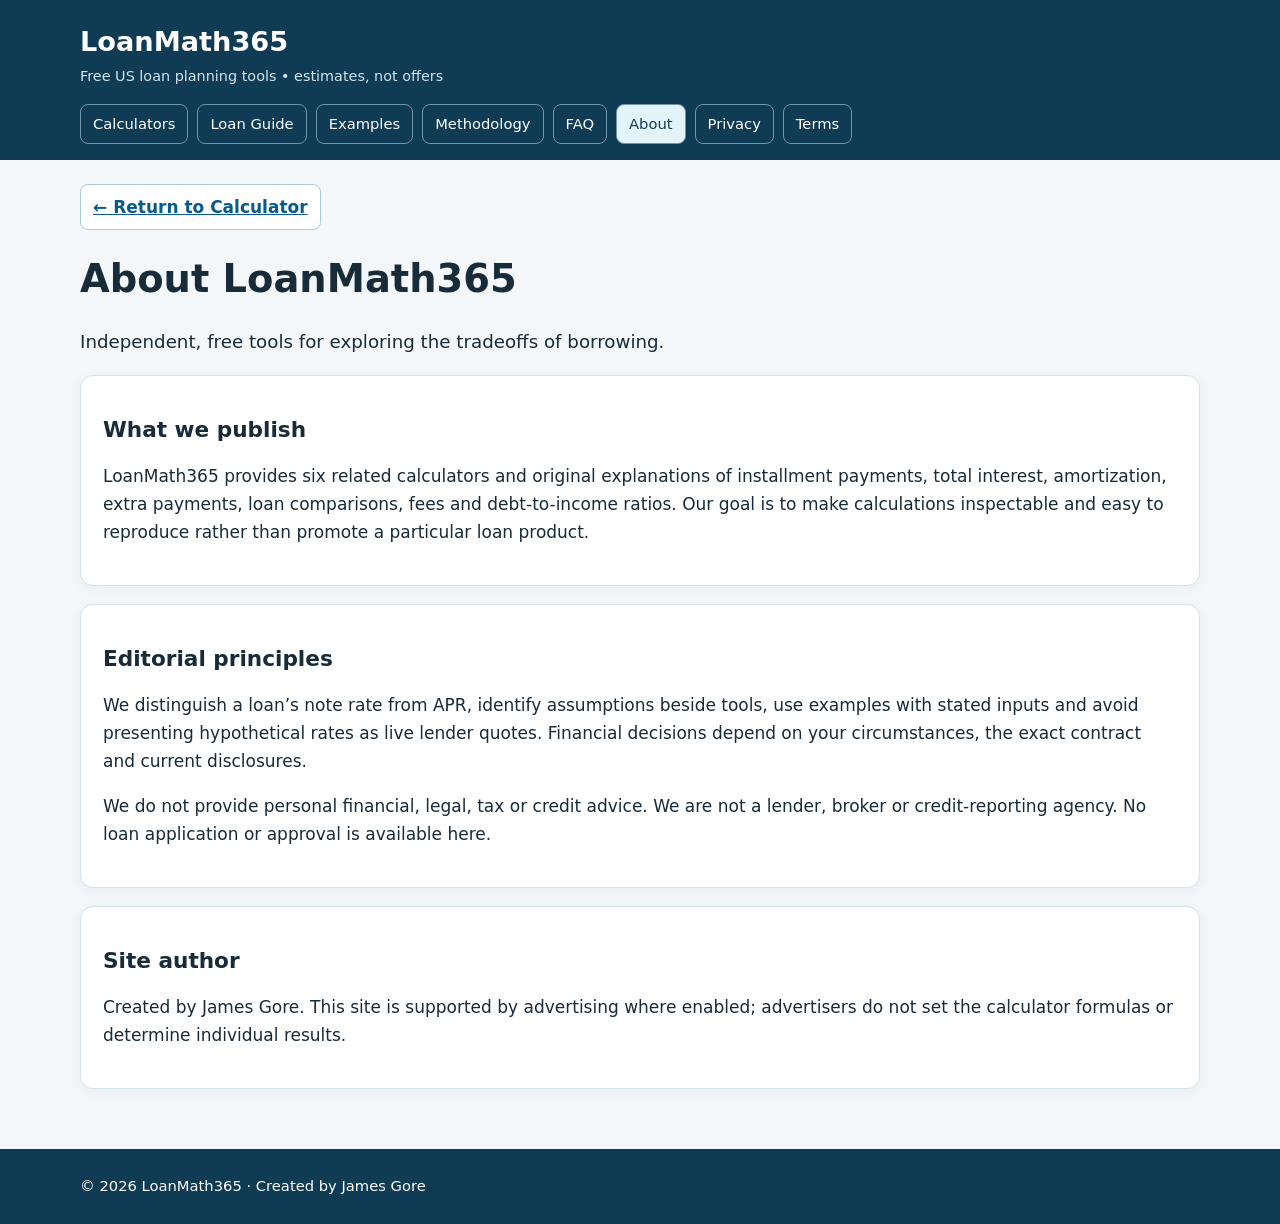
==== about.html @ cecb1b69 "Add files via upload" ====
<!doctype html><html lang="en"><head><meta charset="utf-8"><meta name="viewport" content="width=device-width,initial-scale=1"><meta name="theme-color" content="#103b55"><title>About LoanMath365 | LoanMath365</title><meta name="description" content="Independent educational loan calculators, methodology and editorial principles."><link rel="canonical" href="https://loanmath365.com/about.html"><link rel="stylesheet" href="style.css"><script async src="https://pagead2.googlesyndication.com/pagead/js/adsbygoogle.js?client=ca-pub-5287196493103465" crossorigin="anonymous"></script><script src="script.js" defer></script></head><body><a class="skip" href="#main">Skip to content</a><header><div class="wrap"><div class="brand"><a href="index.html">LoanMath365</a><small>Free US loan planning tools • estimates, not offers</small></div><nav aria-label="Main navigation"><a href="index.html">Calculators</a><a href="guide.html">Loan Guide</a><a href="examples.html">Examples</a><a href="methodology.html">Methodology</a><a href="faq.html">FAQ</a><a href="about.html" aria-current="page">About</a><a href="privacy.html">Privacy</a><a href="terms.html">Terms</a></nav></div></header><main id="main" class="wrap"><div class="return"><a href="index.html">← Return to Calculator</a></div><h1>About LoanMath365</h1><p class="lead">Independent, free tools for exploring the tradeoffs of borrowing.</p><section class="panel"><h2>What we publish</h2><p>LoanMath365 provides six related calculators and original explanations of installment payments, total interest, amortization, extra payments, loan comparisons, fees and debt-to-income ratios. Our goal is to make calculations inspectable and easy to reproduce rather than promote a particular loan product.</p></section><section class="panel"><h2>Editorial principles</h2><p>We distinguish a loan’s note rate from APR, identify assumptions beside tools, use examples with stated inputs and avoid presenting hypothetical rates as live lender quotes. Financial decisions depend on your circumstances, the exact contract and current disclosures.</p><p>We do not provide personal financial, legal, tax or credit advice. We are not a lender, broker or credit-reporting agency. No loan application or approval is available here.</p></section><section class="panel"><h2>Site author</h2><p>Created by James Gore. This site is supported by advertising where enabled; advertisers do not set the calculator formulas or determine individual results.</p></section></main><footer><div class="wrap">© <span class="year">2026</span> LoanMath365 · Created by James Gore</div></footer></body></html>
---- style.css ----
*{box-sizing:border-box}html{scroll-behavior:auto}body{margin:0;background:#f3f7fa;color:#172b39;font:17px/1.65 system-ui,-apple-system,BlinkMacSystemFont,"Segoe UI",sans-serif}a{color:#075a8d}a:hover{text-decoration-thickness:2px}.wrap{max-width:1160px;margin:auto;padding:0 20px}header{background:#103b55;color:white;padding:20px 0 16px}.brand>a{font-size:1.7rem;font-weight:800;color:#fff;text-decoration:none}.brand small{display:block;color:#d1e5ef;font-size:.9rem}nav{display:flex;flex-wrap:wrap;gap:9px;margin-top:15px}nav a{color:white;text-decoration:none;border:1px solid #7195a9;padding:7px 12px;border-radius:8px;font-size:.92rem}nav a:hover,nav a[aria-current]{background:#e3f3fa;color:#103b55}main{padding-top:24px!important;padding-bottom:42px!important}h1{font-size:clamp(1.8rem,3vw,2.6rem);line-height:1.18}h2{font-size:1.35rem;line-height:1.3}h3{font-size:1.1rem}.lead{font-size:1.14rem;max-width:900px}.panel{background:white;border:1px solid #d4e2e9;border-radius:13px;padding:22px;margin:18px 0;box-shadow:0 3px 12px #153b520d}.toolgrid{display:grid;grid-template-columns:repeat(auto-fit,minmax(min(100%,440px),1fr));gap:16px;align-items:start}.toolgrid .panel{margin:0}.notice{border-left:5px solid #117da7;background:#e7f5fb;padding:14px 18px;margin:20px 0}.return{margin:0 0 16px;font-weight:700}.return a{display:inline-block;padding:8px 12px;border:1px solid #abc9d7;border-radius:8px;background:white}label{display:block;font-weight:650;margin:12px 0}input{display:block;width:100%;max-width:360px;border:1px solid #879aa6;border-radius:8px;font:inherit;padding:10px;margin-top:5px}button{background:#075a8d;color:white;border:0;border-radius:8px;padding:12px 18px;font:inherit;font-weight:700;cursor:pointer}button:hover{background:#103b55}button:focus-visible,a:focus-visible,input:focus-visible{outline:3px solid #d28716;outline-offset:3px}.result{margin-top:14px;background:#e8f4f9;padding:14px;border-radius:9px;min-height:55px}.result strong{font-size:1.1rem}.chart{display:flex;min-height:40px;border-radius:6px;overflow:hidden;margin-top:16px}.bar{color:white;display:flex;align-items:center;justify-content:center;font-size:.8rem;white-space:nowrap;min-width:0;overflow:hidden}.principalbar{background:#17688e}.interestbar{background:#a76512}.scroll{overflow-x:auto}table{width:100%;border-collapse:collapse;font-size:.86rem}th,td{border-bottom:1px solid #d7e4eb;text-align:right;padding:7px}th:first-child,td:first-child{text-align:left}footer{background:#103b55;color:#fff;padding:25px 0;font-size:.92rem}.skip{position:absolute;left:-9999px}.skip:focus{left:8px;top:8px;z-index:5;background:#fff;padding:8px}@media(max-width:600px){body{font-size:16px}.panel{padding:16px}nav a{font-size:.87rem;padding:7px 9px}}
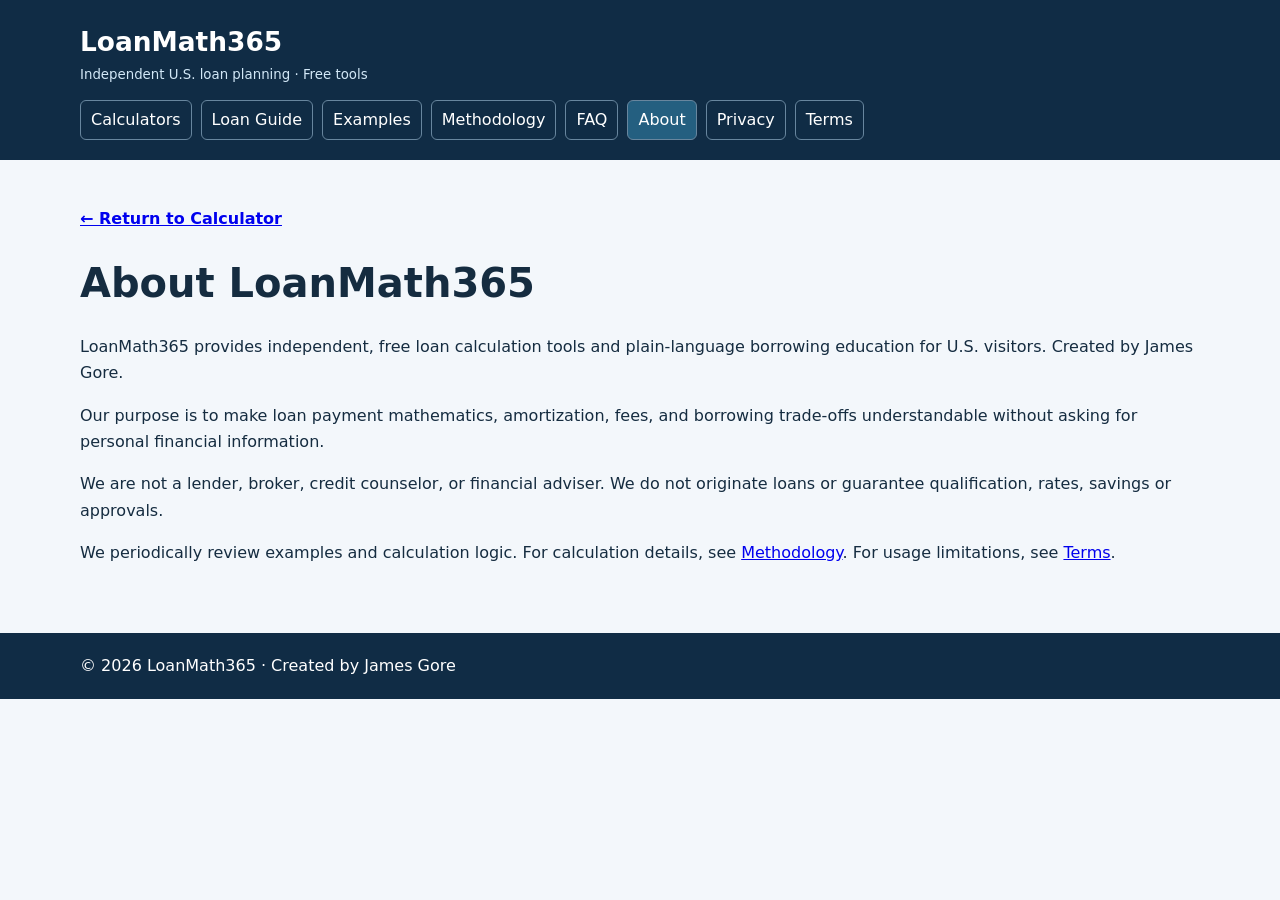
==== commit 247d81be: "Add files via upload" ====
--- a/about.html
+++ b/about.html
@@ -1 +1 @@
-<!doctype html><html lang="en"><head><meta charset="utf-8"><meta name="viewport" content="width=device-width,initial-scale=1"><meta name="theme-color" content="#103b55"><title>About LoanMath365 | LoanMath365</title><meta name="description" content="Independent educational loan calculators, methodology and editorial principles."><link rel="canonical" href="https://loanmath365.com/about.html"><link rel="stylesheet" href="style.css"><script async src="https://pagead2.googlesyndication.com/pagead/js/adsbygoogle.js?client=ca-pub-5287196493103465" crossorigin="anonymous"></script><script src="script.js" defer></script></head><body><a class="skip" href="#main">Skip to content</a><header><div class="wrap"><div class="brand"><a href="index.html">LoanMath365</a><small>Free US loan planning tools • estimates, not offers</small></div><nav aria-label="Main navigation"><a href="index.html">Calculators</a><a href="guide.html">Loan Guide</a><a href="examples.html">Examples</a><a href="methodology.html">Methodology</a><a href="faq.html">FAQ</a><a href="about.html" aria-current="page">About</a><a href="privacy.html">Privacy</a><a href="terms.html">Terms</a></nav></div></header><main id="main" class="wrap"><div class="return"><a href="index.html">← Return to Calculator</a></div><h1>About LoanMath365</h1><p class="lead">Independent, free tools for exploring the tradeoffs of borrowing.</p><section class="panel"><h2>What we publish</h2><p>LoanMath365 provides six related calculators and original explanations of installment payments, total interest, amortization, extra payments, loan comparisons, fees and debt-to-income ratios. Our goal is to make calculations inspectable and easy to reproduce rather than promote a particular loan product.</p></section><section class="panel"><h2>Editorial principles</h2><p>We distinguish a loan’s note rate from APR, identify assumptions beside tools, use examples with stated inputs and avoid presenting hypothetical rates as live lender quotes. Financial decisions depend on your circumstances, the exact contract and current disclosures.</p><p>We do not provide personal financial, legal, tax or credit advice. We are not a lender, broker or credit-reporting agency. No loan application or approval is available here.</p></section><section class="panel"><h2>Site author</h2><p>Created by James Gore. This site is supported by advertising where enabled; advertisers do not set the calculator formulas or determine individual results.</p></section></main><footer><div class="wrap">© <span class="year">2026</span> LoanMath365 · Created by James Gore</div></footer></body></html>+<!doctype html><html lang="en"><head><meta charset="utf-8"><meta name="viewport" content="width=device-width,initial-scale=1"><meta name="theme-color" content="#102c45"><title>About LoanMath365 | LoanMath365</title><meta name="description" content="Independent US loan calculators, transparent examples and borrowing education."><link rel="canonical" href="https://loanmath365.com/about.html"><link rel="stylesheet" href="style.css"><script async src="https://pagead2.googlesyndication.com/pagead/js/adsbygoogle.js?client=ca-pub-5287196493103465" crossorigin="anonymous"></script><script defer src="script.js"></script></head><body><a class="skip" href="#main">Skip to content</a><header><div class="wrap"><div class="brand"><a href="index.html">LoanMath365</a><small>Independent U.S. loan planning · Free tools</small></div><nav aria-label="Main navigation"><a href="index.html">Calculators</a><a href="guide.html">Loan Guide</a><a href="examples.html">Examples</a><a href="methodology.html">Methodology</a><a href="faq.html">FAQ</a><a href="about.html" aria-current="page">About</a><a href="privacy.html">Privacy</a><a href="terms.html">Terms</a></nav></div></header><main class="wrap" id="main"><p class="back"><a href="index.html">← Return to Calculator</a></p><h1>About LoanMath365</h1><p>LoanMath365 provides independent, free loan calculation tools and plain-language borrowing education for U.S. visitors. Created by James Gore.</p><p>Our purpose is to make loan payment mathematics, amortization, fees, and borrowing trade-offs understandable without asking for personal financial information.</p><p>We are not a lender, broker, credit counselor, or financial adviser. We do not originate loans or guarantee qualification, rates, savings or approvals.</p><p>We periodically review examples and calculation logic. For calculation details, see <a href="methodology.html">Methodology</a>. For usage limitations, see <a href="terms.html">Terms</a>.</p></main><footer><div class="wrap">© <span class="year"></span> LoanMath365 · Created by James Gore</div></footer></body></html>
--- a/style.css
+++ b/style.css
@@ -1 +1 @@
-*{box-sizing:border-box}html{scroll-behavior:auto}body{margin:0;background:#f3f7fa;color:#172b39;font:17px/1.65 system-ui,-apple-system,BlinkMacSystemFont,"Segoe UI",sans-serif}a{color:#075a8d}a:hover{text-decoration-thickness:2px}.wrap{max-width:1160px;margin:auto;padding:0 20px}header{background:#103b55;color:white;padding:20px 0 16px}.brand>a{font-size:1.7rem;font-weight:800;color:#fff;text-decoration:none}.brand small{display:block;color:#d1e5ef;font-size:.9rem}nav{display:flex;flex-wrap:wrap;gap:9px;margin-top:15px}nav a{color:white;text-decoration:none;border:1px solid #7195a9;padding:7px 12px;border-radius:8px;font-size:.92rem}nav a:hover,nav a[aria-current]{background:#e3f3fa;color:#103b55}main{padding-top:24px!important;padding-bottom:42px!important}h1{font-size:clamp(1.8rem,3vw,2.6rem);line-height:1.18}h2{font-size:1.35rem;line-height:1.3}h3{font-size:1.1rem}.lead{font-size:1.14rem;max-width:900px}.panel{background:white;border:1px solid #d4e2e9;border-radius:13px;padding:22px;margin:18px 0;box-shadow:0 3px 12px #153b520d}.toolgrid{display:grid;grid-template-columns:repeat(auto-fit,minmax(min(100%,440px),1fr));gap:16px;align-items:start}.toolgrid .panel{margin:0}.notice{border-left:5px solid #117da7;background:#e7f5fb;padding:14px 18px;margin:20px 0}.return{margin:0 0 16px;font-weight:700}.return a{display:inline-block;padding:8px 12px;border:1px solid #abc9d7;border-radius:8px;background:white}label{display:block;font-weight:650;margin:12px 0}input{display:block;width:100%;max-width:360px;border:1px solid #879aa6;border-radius:8px;font:inherit;padding:10px;margin-top:5px}button{background:#075a8d;color:white;border:0;border-radius:8px;padding:12px 18px;font:inherit;font-weight:700;cursor:pointer}button:hover{background:#103b55}button:focus-visible,a:focus-visible,input:focus-visible{outline:3px solid #d28716;outline-offset:3px}.result{margin-top:14px;background:#e8f4f9;padding:14px;border-radius:9px;min-height:55px}.result strong{font-size:1.1rem}.chart{display:flex;min-height:40px;border-radius:6px;overflow:hidden;margin-top:16px}.bar{color:white;display:flex;align-items:center;justify-content:center;font-size:.8rem;white-space:nowrap;min-width:0;overflow:hidden}.principalbar{background:#17688e}.interestbar{background:#a76512}.scroll{overflow-x:auto}table{width:100%;border-collapse:collapse;font-size:.86rem}th,td{border-bottom:1px solid #d7e4eb;text-align:right;padding:7px}th:first-child,td:first-child{text-align:left}footer{background:#103b55;color:#fff;padding:25px 0;font-size:.92rem}.skip{position:absolute;left:-9999px}.skip:focus{left:8px;top:8px;z-index:5;background:#fff;padding:8px}@media(max-width:600px){body{font-size:16px}.panel{padding:16px}nav a{font-size:.87rem;padding:7px 9px}}+*{box-sizing:border-box}html{scroll-behavior:smooth}body{margin:0;background:#f3f7fb;color:#152c40;font:16px/1.65 system-ui,-apple-system,Segoe UI,sans-serif}.wrap{max-width:1160px;margin:auto;padding:0 20px}header{background:#102c45;color:#fff;padding:20px 0}header .brand>a{font-size:1.65rem;font-weight:800;color:#fff;text-decoration:none}header small{display:block;color:#d2e8f7}nav{display:flex;gap:9px;flex-wrap:wrap;margin-top:14px}nav a{color:#fff;text-decoration:none;padding:6px 10px;border:1px solid #68869e;border-radius:6px}nav a:hover,nav a[aria-current]{background:#245f80}main{padding-top:30px!important;padding-bottom:50px!important}h1{font-size:clamp(1.7rem,3.6vw,2.5rem);line-height:1.2}h2{line-height:1.3}.lead{font-size:1.15rem}.notice{border-left:5px solid #be7827;background:#fff5df;padding:15px;margin:20px 0}.toolgrid{display:grid;grid-template-columns:repeat(auto-fit,minmax(min(100%,490px),1fr));gap:20px}.panel{background:white;border:1px solid #d8e2ec;border-radius:12px;padding:22px;margin:18px 0;box-shadow:0 3px 10px #1a37500b}.toolgrid .panel{margin:0}form{display:grid;grid-template-columns:1fr 1fr;gap:9px 12px;align-items:center}label{font-weight:600}input{width:100%;padding:10px;border:1px solid #91a6b6;border-radius:6px;font:inherit}button{background:#12669a;color:white;border:0;border-radius:6px;padding:11px 16px;font:inherit;font-weight:700;cursor:pointer;margin:10px 0}button:hover{background:#0a4e78}form button{grid-column:1/-1}.result{background:#edf6ff;border-left:4px solid #1675a7;padding:12px;margin:14px 0;min-height:45px}.result:empty{display:none}.scroll{max-height:480px;overflow:auto;border:1px solid #d5e0e9}table{width:100%;border-collapse:collapse;font-size:.92rem}th,td{padding:8px;border-bottom:1px solid #e3e9ee;text-align:right}th:first-child,td:first-child{text-align:left}thead{position:sticky;top:0;background:#dcebf6}.chart{display:flex;width:100%;min-height:42px;overflow:hidden;border-radius:6px;margin:12px 0}.bar{display:flex;align-items:center;justify-content:center;min-width:0;color:white;font-size:.85rem;white-space:nowrap;overflow:hidden}.principalbar{background:#12669a}.interestbar{background:#b35d25}.back a{font-weight:700}footer{background:#102c45;color:#fff;padding:20px 0}.skip{position:absolute;left:-10000px}.skip:focus{left:10px;top:10px;background:white;padding:8px;z-index:5}@media(max-width:580px){form{grid-template-columns:1fr}label{margin-top:8px}.panel{padding:16px}nav a{font-size:.87rem}}
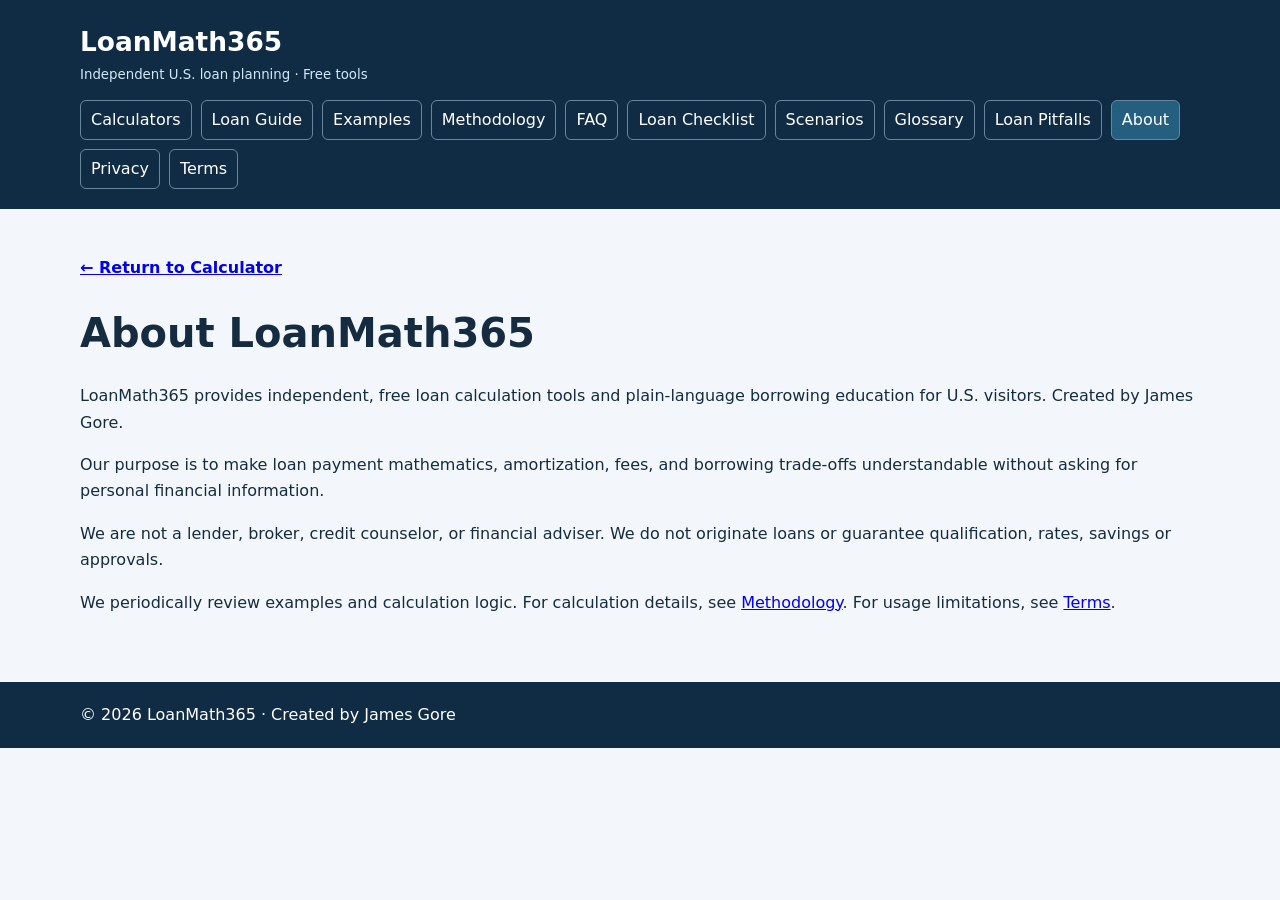
==== commit b48c7477: "Add files via upload" ====
--- a/about.html
+++ b/about.html
@@ -1 +1,2 @@
-<!doctype html><html lang="en"><head><meta charset="utf-8"><meta name="viewport" content="width=device-width,initial-scale=1"><meta name="theme-color" content="#102c45"><title>About LoanMath365 | LoanMath365</title><meta name="description" content="Independent US loan calculators, transparent examples and borrowing education."><link rel="canonical" href="https://loanmath365.com/about.html"><link rel="stylesheet" href="style.css"><script async src="https://pagead2.googlesyndication.com/pagead/js/adsbygoogle.js?client=ca-pub-5287196493103465" crossorigin="anonymous"></script><script defer src="script.js"></script></head><body><a class="skip" href="#main">Skip to content</a><header><div class="wrap"><div class="brand"><a href="index.html">LoanMath365</a><small>Independent U.S. loan planning · Free tools</small></div><nav aria-label="Main navigation"><a href="index.html">Calculators</a><a href="guide.html">Loan Guide</a><a href="examples.html">Examples</a><a href="methodology.html">Methodology</a><a href="faq.html">FAQ</a><a href="about.html" aria-current="page">About</a><a href="privacy.html">Privacy</a><a href="terms.html">Terms</a></nav></div></header><main class="wrap" id="main"><p class="back"><a href="index.html">← Return to Calculator</a></p><h1>About LoanMath365</h1><p>LoanMath365 provides independent, free loan calculation tools and plain-language borrowing education for U.S. visitors. Created by James Gore.</p><p>Our purpose is to make loan payment mathematics, amortization, fees, and borrowing trade-offs understandable without asking for personal financial information.</p><p>We are not a lender, broker, credit counselor, or financial adviser. We do not originate loans or guarantee qualification, rates, savings or approvals.</p><p>We periodically review examples and calculation logic. For calculation details, see <a href="methodology.html">Methodology</a>. For usage limitations, see <a href="terms.html">Terms</a>.</p></main><footer><div class="wrap">© <span class="year"></span> LoanMath365 · Created by James Gore</div></footer></body></html>+<!DOCTYPE html>
+<html lang="en"><head><meta charset="utf-8"/><meta content="width=device-width,initial-scale=1" name="viewport"/><meta content="#102c45" name="theme-color"/><title>About LoanMath365 | LoanMath365</title><meta content="Independent US loan calculators, transparent examples and borrowing education." name="description"/><link href="https://loanmath365.com/about.html" rel="canonical"/><link href="style.css" rel="stylesheet"/><script async="" crossorigin="anonymous" src="https://pagead2.googlesyndication.com/pagead/js/adsbygoogle.js?client=ca-pub-5287196493103465"></script><script defer="" src="script.js"></script></head><body><a class="skip" href="#main">Skip to content</a><header><div class="wrap"><div class="brand"><a href="index.html">LoanMath365</a><small>Independent U.S. loan planning · Free tools</small></div><nav aria-label="Main navigation"><a href="index.html">Calculators</a><a href="guide.html">Loan Guide</a><a href="examples.html">Examples</a><a href="methodology.html">Methodology</a><a href="faq.html">FAQ</a><a href="checklist.html">Loan Checklist</a><a href="scenarios.html">Scenarios</a><a href="glossary.html">Glossary</a><a href="pitfalls.html">Loan Pitfalls</a><a aria-current="page" href="about.html">About</a><a href="privacy.html">Privacy</a><a href="terms.html">Terms</a></nav></div></header><main class="wrap" id="main"><p class="back"><a href="index.html">← Return to Calculator</a></p><h1>About LoanMath365</h1><p>LoanMath365 provides independent, free loan calculation tools and plain-language borrowing education for U.S. visitors. Created by James Gore.</p><p>Our purpose is to make loan payment mathematics, amortization, fees, and borrowing trade-offs understandable without asking for personal financial information.</p><p>We are not a lender, broker, credit counselor, or financial adviser. We do not originate loans or guarantee qualification, rates, savings or approvals.</p><p>We periodically review examples and calculation logic. For calculation details, see <a href="methodology.html">Methodology</a>. For usage limitations, see <a href="terms.html">Terms</a>.</p></main><footer><div class="wrap">© <span class="year"></span> LoanMath365 · Created by James Gore</div></footer></body></html>
